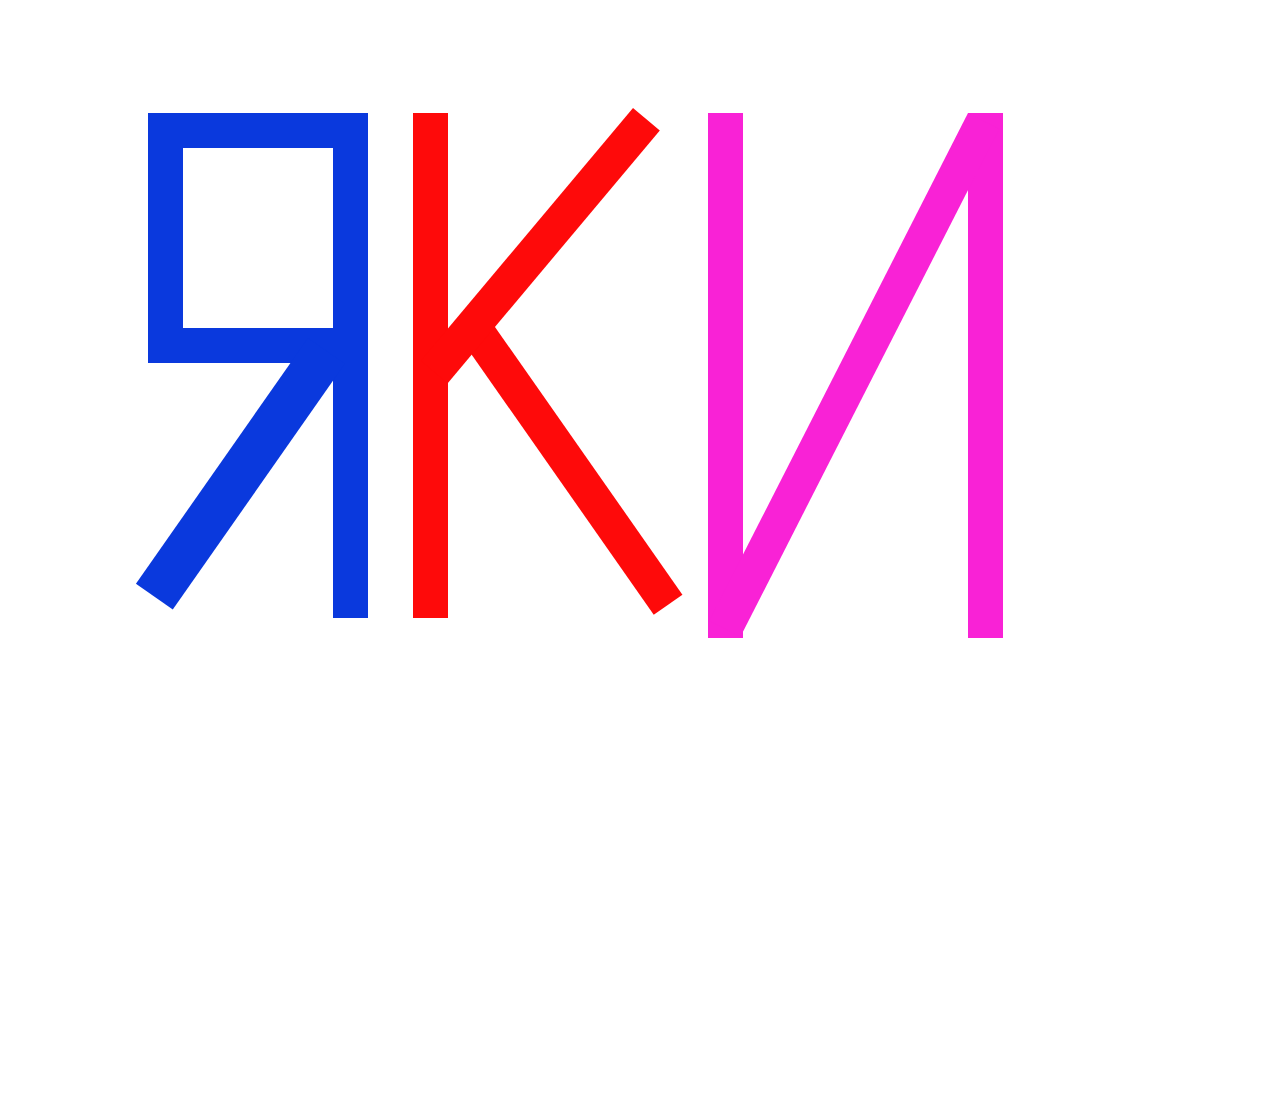
==== lw1/1/fio.html @ 48cf1693 "Добавьте файлы проекта." ====
<!DOCTYPE html>
<html lang="en">
<head>
    <meta charset="UTF-8">
    <title>Title</title>
</head>
<body>
<svg width="1920" height="1080" xmlns="http://www.w3.org/2000/svg">

    <!--   Я   -->
    <rect x="325" y="105" width="35" height="505" fill="#0A39DD"/>
    <rect x="140" y="105" width="218" height="35" fill="#0A39DD"/>
    <rect x="140" y="105" width="35" height="225" fill="#0A39DD"/>
    <rect x="140" y="320" width="218" height="35" fill="#0A39DD"/>
    <rect x="300" y="330" width="45" height="300" transform="rotate(35 300 330)" fill="#0A39DD"/>

    <!--   K   -->
    <rect x="405" y="105" width="35" height="505" fill="#FE0A0A"/>
    <rect x="445" y="320" width="35" height="350" transform="rotate(-35 445 320)" fill="#FE0A0A"/>
    <rect x="625" y="100" width="35" height="330" transform="rotate(40 625 100)" fill="#FE0A0A"/>

    <!--   И   -->
    <rect x="960" y="105" width="35" height="525" fill="#F922D6"/>
    <rect x="700" y="105" width="35" height="525" fill="#F922D6"/>
    <rect x="960" y="105" width="35" height="570" transform="rotate(27 960 105)" fill="#F922D6"/>
</svg>
</body>
</html>
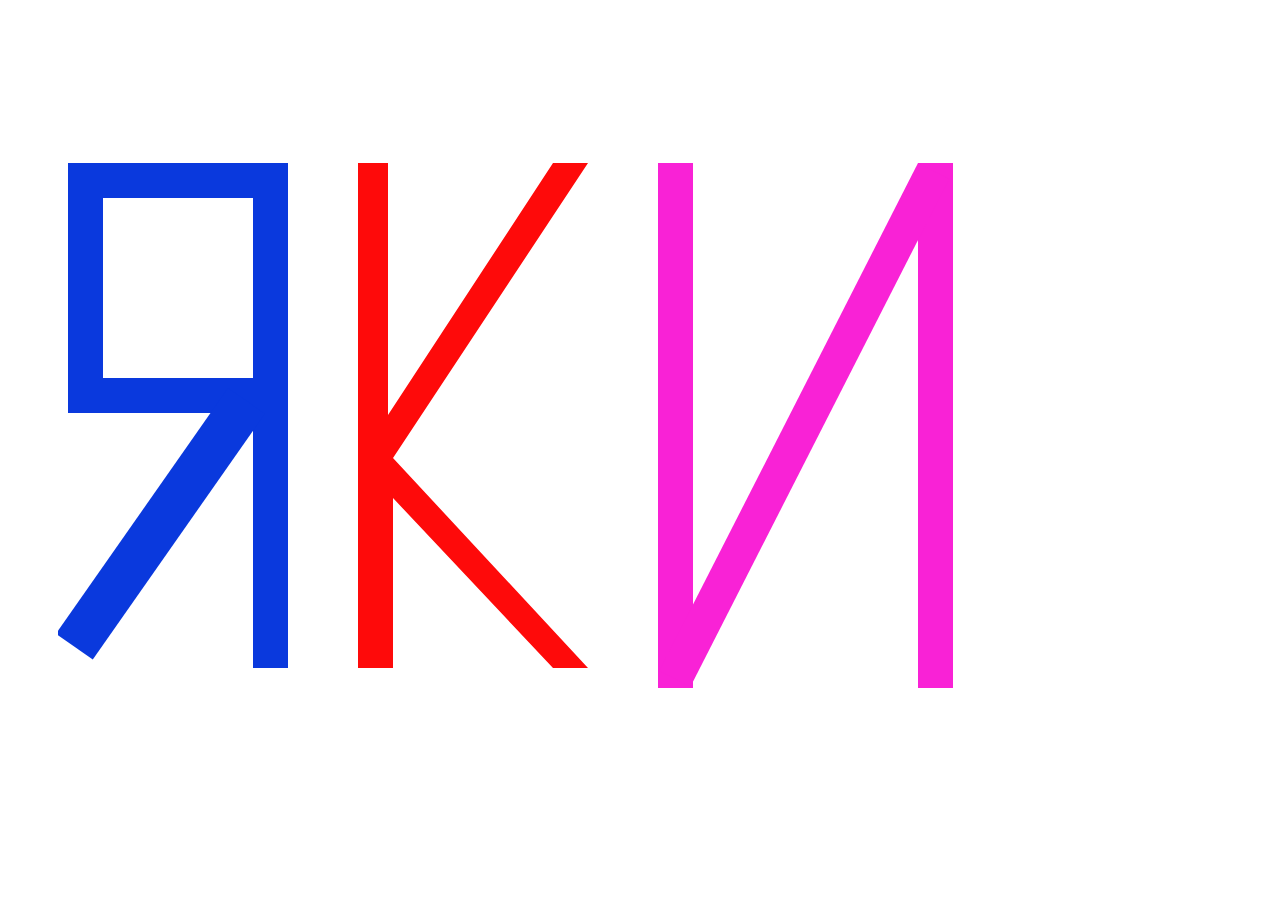
==== commit ed8c26af: "сделал доп задания для первой лабы, поправил замечания" ====
--- a/lw1/1/fio.html
+++ b/lw1/1/fio.html
@@ -3,26 +3,36 @@
 <head>
     <meta charset="UTF-8">
     <title>Title</title>
+    <link href="styles.css" rel="stylesheet"/>
 </head>
 <body>
-<svg width="1920" height="1080" xmlns="http://www.w3.org/2000/svg">
+<div class="svg">
+    <div id="letter1" class="letter-size">
+        <svg width="100%" height="100%" xmlns="http://www.w3.org/2000/svg">
+            <!--   Я   -->
+            <rect x="195" y="105" width="35" height="505" fill="#0A39DD"/>
+            <rect x="10" y="105" width="218" height="35" fill="#0A39DD"/>
+            <rect x="10" y="105" width="35" height="225" fill="#0A39DD"/>
+            <rect x="10" y="320" width="218" height="35" fill="#0A39DD"/>
+            <rect x="170" y="330" width="45" height="300" transform="rotate(35 170 330)" fill="#0A39DD"/>
+        </svg>
+    </div>
 
-    <!--   Я   -->
-    <rect x="325" y="105" width="35" height="505" fill="#0A39DD"/>
-    <rect x="140" y="105" width="218" height="35" fill="#0A39DD"/>
-    <rect x="140" y="105" width="35" height="225" fill="#0A39DD"/>
-    <rect x="140" y="320" width="218" height="35" fill="#0A39DD"/>
-    <rect x="300" y="330" width="45" height="300" transform="rotate(35 300 330)" fill="#0A39DD"/>
+    <div id="letter2" class="letter-size">
+        <svg width="100%" height="100%" xmlns="http://www.w3.org/2000/svg">
+            <!--   K   -->
+            <path d="M 0 105 L 30 105 L 30 357 L 195 105 L 230 105 L 35 400 L 230 610 L 195 610 L 35 440 L 35 610 L 0 610" fill="#FE0A0A"/>
+        </svg>
+    </div>
 
-    <!--   K   -->
-    <rect x="405" y="105" width="35" height="505" fill="#FE0A0A"/>
-    <rect x="445" y="320" width="35" height="350" transform="rotate(-35 445 320)" fill="#FE0A0A"/>
-    <rect x="625" y="100" width="35" height="330" transform="rotate(40 625 100)" fill="#FE0A0A"/>
-
-    <!--   И   -->
-    <rect x="960" y="105" width="35" height="525" fill="#F922D6"/>
-    <rect x="700" y="105" width="35" height="525" fill="#F922D6"/>
-    <rect x="960" y="105" width="35" height="570" transform="rotate(27 960 105)" fill="#F922D6"/>
-</svg>
+    <div id="letter3" class="letter-size">
+        <svg width="100%" height="100%" xmlns="http://www.w3.org/2000/svg">
+            <!--   И   -->
+            <rect x="260" y="105" width="35" height="525" fill="#F922D6"/>
+            <rect x="0" y="105" width="35" height="525" fill="#F922D6"/>
+            <rect x="260" y="105" width="35" height="570" transform="rotate(27 260 105)" fill="#F922D6"/>
+        </svg>
+    </div>
+</div>
 </body>
 </html>--- a/lw1/1/styles.css
+++ b/lw1/1/styles.css
@@ -0,0 +1,48 @@
+.letter-size {
+    width: 300px;
+    height: 700px;
+}
+
+#letter1 {
+    animation: jump1 2s infinite cubic-bezier(0.25, 0, 0, 0);
+}
+
+#letter2 {
+    animation: jump2 2s infinite cubic-bezier(1, 0, 0, 0);
+}
+
+#letter3 {
+    animation: jump3 2s infinite cubic-bezier(0.65, 0, 0, 0);
+}
+
+@keyframes jump1 {
+    0%, 100% {
+        transform: translateY(0);
+    }
+    50% {
+        transform: translateY(-20px);
+    }
+}
+
+@keyframes jump2 {
+    0%, 100% {
+        transform: translateY(0);
+    }
+    50% {
+        transform: translateY(-20px);
+    }
+}
+
+@keyframes jump3 {
+    0%, 100% {
+        transform: translateY(0);
+    }
+    50% {
+        transform: translateY(-20px);
+    }
+}
+
+.svg {
+    padding: 50px;
+    display: flex;
+}